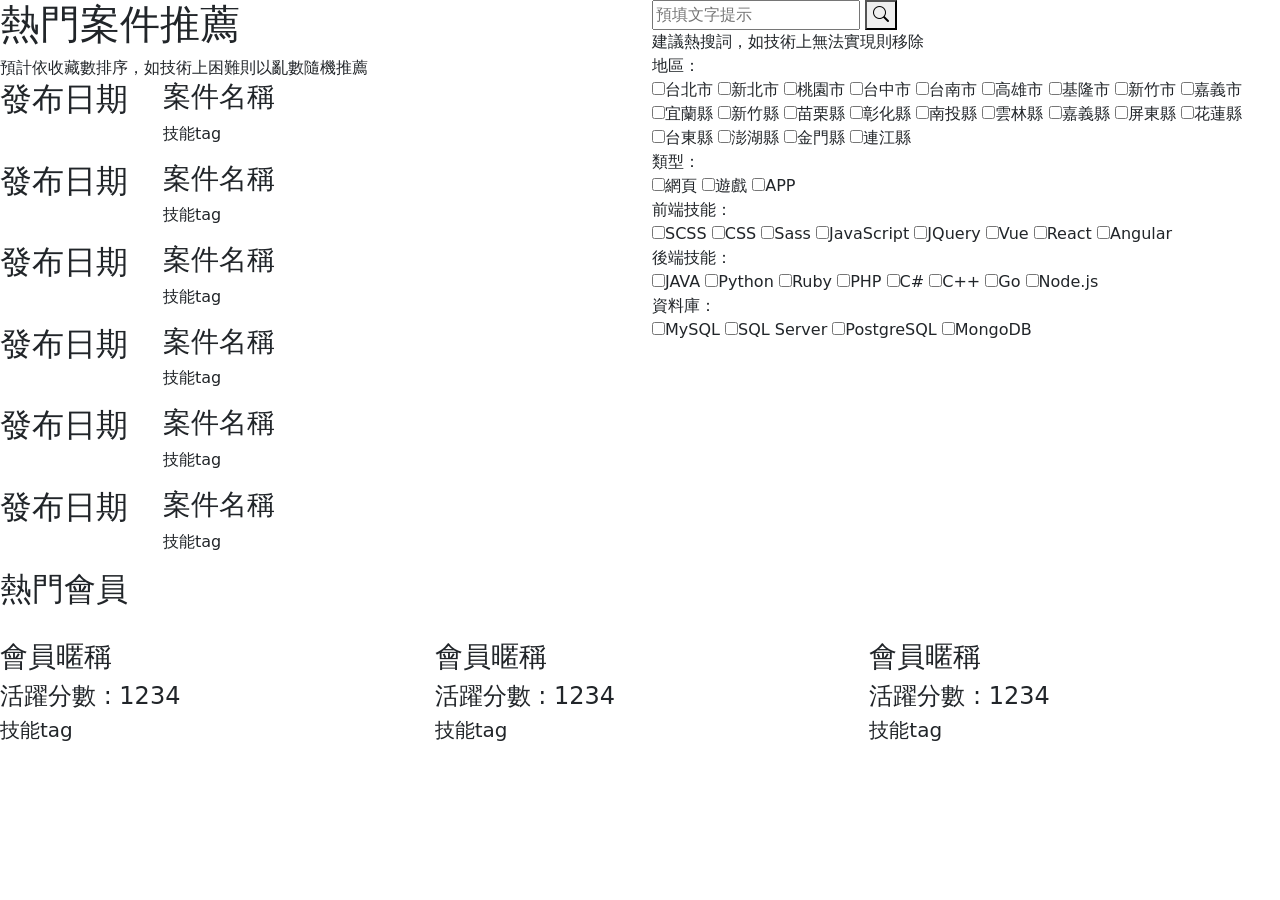
==== templates/index.html @ 71c497ad "1/8 導覽列/首頁/搜尋的html&css 變更為白色Logo、解決sticky的問題" ====
<!DOCTYPE html>
<html lang="en">

<head>
	<meta charset="UTF-8">
	<meta name="viewport" content="width=device-width, initial-scale=1.0">
	<title>首頁SideProject</title>
	<link rel="stylesheet" href="https://cdn.jsdelivr.net/npm/bootstrap-icons@1.11.3/font/bootstrap-icons.min.css">
	<link href="https://cdn.jsdelivr.net/npm/bootstrap@5.3.3/dist/css/bootstrap.min.css" rel="stylesheet"
		integrity="sha384-QWTKZyjpPEjISv5WaRU9OFeRpok6YctnYmDr5pNlyT2bRjXh0JMhjY6hW+ALEwIH" crossorigin="anonymous">
	<script src="https://cdn.jsdelivr.net/npm/bootstrap@5.3.3/dist/js/bootstrap.bundle.min.js"
		integrity="sha384-YvpcrYf0tY3lHB60NNkmXc5s9fDVZLESaAA55NDzOxhy9GkcIdslK1eN7N6jIeHz"
		crossorigin="anonymous"></script>
	<script src="https://kit.fontawesome.com/a076d05399.js" crossorigin="anonymous"></script>
	<link rel="stylesheet" href="fragment.css">
	<link rel="stylesheet" href="index.css">
</head>

<body>
	<div class="sticky" th:if="${member == null}" th:insert="fragments::header"></div>
	<div class="sticky" th:if="${member!= null}" th:insert="fragments::userHeader"></div>

	<main>
		<!-- <section class="row">
			<div id="unknown">最新消息</div>
		</section> -->
		<section class="row">
			<div class="col-6">
				<h1>熱門案件推薦</h1>
				<span>預計依收藏數排序，如技術上困難則以亂數隨機推薦</span>
				<div class="row">
					<div class="col-3">
						<h2>發布日期</h2>
					</div>
					<div class="col-9">
						<h3>案件名稱</h3>
						<p>技能tag</p>
					</div>
				</div>
				<div class="row">
					<div class="col-3">
						<h2>發布日期</h2>
					</div>
					<div class="col-9">
						<h3>案件名稱</h3>
						<p>技能tag</p>
					</div>
				</div>
				<div class="row">
					<div class="col-3">
						<h2>發布日期</h2>
						
					</div>
					<div class="col-9">
						<h3>案件名稱</h3>
						<p>技能tag</p>
					</div>
				</div>
				<div class="row">
					<div class="col-3">
						<h2>發布日期</h2>
					</div>
					<div class="col-9">
						<h3>案件名稱</h3>
						<p>技能tag</p>
					</div>
				</div>
				<div class="row">
					<div class="col-3">
						<h2>發布日期</h2>
					</div>
					<div class="col-9">
						<h3>案件名稱</h3>
						<p>技能tag</p>
					</div>
				</div>
				<div class="row">
					<div class="col-3">
						<h2>發布日期</h2>
					</div>
					<div class="col-9">
						<h3>案件名稱</h3>
						<p>技能tag</p>
					</div>
				</div>
			</div>
			<div class="col-6">
				<div class="search-container">
					<input type="text" id="keyword" placeholder="預填文字提示">
					<button type="button" id="searchButton">
						<i class="bi bi-search"></i>
					</button>
				</div>
				<div>建議熱搜詞，如技術上無法實現則移除</div>
				<div>
					<form id="searchForm" action="/search" method="get">
						地區：<br>
						<label><input type="checkbox" name="options" value="taipei">台北市</label>
						<label><input type="checkbox" name="options" value="newTaipei">新北市</label>
						<label><input type="checkbox" name="options" value="taoyuan">桃園市</label>
						<label><input type="checkbox" name="options" value="taichung">台中市</label>
						<label><input type="checkbox" name="options" value="tainan">台南市</label>
						<label><input type="checkbox" name="options" value="kaohsiung">高雄市</label>
						<label><input type="checkbox" name="options" value="keelung">基隆市</label>
						<label><input type="checkbox" name="options" value="hsinchuCity">新竹市</label>
						<label><input type="checkbox" name="options" value="chiayiCity">嘉義市</label>
						<label><input type="checkbox" name="options" value="yilan">宜蘭縣</label>
						<label><input type="checkbox" name="options" value="hsinchuCounty">新竹縣</label>
						<label><input type="checkbox" name="options" value="miaoli">苗栗縣</label>
						<label><input type="checkbox" name="options" value="changhua">彰化縣</label>
						<label><input type="checkbox" name="options" value="nantou">南投縣</label>
						<label><input type="checkbox" name="options" value="yunlin">雲林縣</label>
						<label><input type="checkbox" name="options" value="chiayiCounty">嘉義縣</label>
						<label><input type="checkbox" name="options" value="pingtung">屏東縣</label>
						<label><input type="checkbox" name="options" value="hualien">花蓮縣</label>
						<label><input type="checkbox" name="options" value="taitung">台東縣</label>
						<label><input type="checkbox" name="options" value="penghu">澎湖縣</label>
						<label><input type="checkbox" name="options" value="kinmen">金門縣</label>
						<label><input type="checkbox" name="options" value="lienchiang">連江縣</label>
						<br>類型：<br>
						<label><input type="checkbox" name="options" value="web">網頁</label>
						<label><input type="checkbox" name="options" value="game">遊戲</label>
						<label><input type="checkbox" name="options" value="app">APP</label>
						<br>前端技能：<br>
						<label><input type="checkbox" name="options" value="SCSS">SCSS</label>
						<label><input type="checkbox" name="options" value="CSS">CSS</label>
						<label><input type="checkbox" name="options" value="Sass">Sass</label>
						<label><input type="checkbox" name="options" value="JavaScript">JavaScript</label>
						<label><input type="checkbox" name="options" value="JQuery">JQuery</label>
						<label><input type="checkbox" name="options" value="Vue">Vue</label>
						<label><input type="checkbox" name="options" value="React">React</label>
						<label><input type="checkbox" name="options" value="Angular">Angular</label>
						<br>後端技能：<br>
						<label><input type="checkbox" name="options" value="JAVA">JAVA</label>
						<label><input type="checkbox" name="options" value="Python">Python</label>
						<label><input type="checkbox" name="options" value="Ruby">Ruby</label>
						<label><input type="checkbox" name="options" value="PHP">PHP</label>
						<label><input type="checkbox" name="options" value="seeSharp">C#</label>
						<label><input type="checkbox" name="options" value="cPlus">C++</label>
						<label><input type="checkbox" name="options" value="Go">Go</label>
						<label><input type="checkbox" name="options" value="NodeJs">Node.js</label>
						<br>資料庫：<br>
						<label><input type="checkbox" name="options" value="MySQL">MySQL</label>
						<label><input type="checkbox" name="options" value="SQLServer">SQL Server</label>
						<label><input type="checkbox" name="options" value="PostgreSQL">PostgreSQL</label>
						<label><input type="checkbox" name="options" value="MongoDB">MongoDB</label>
					</form>
				</div>
		</section>
		<section id="memberCard" class="row">
			<h2>熱門會員</h2>
			<div class="col-4">
				<div id="userImg">
					<img src="image.png" alt="">
				</div>
				<div id="userData">
					<h3>會員暱稱</h3>
					<h4>活躍分數 : 1234</h4>
				</div>
				<h5>技能tag</h5>
			</div>
			<div class="col-4">
				<div id="userImg">
					<img src="image.png" alt="">
				</div>
				<div id="userData">
					<h3>會員暱稱</h3>
					<h4>活躍分數 : 1234</h4>
				</div>
				<h5>技能tag</h5>
			</div>
			<div class="col-4">
				<div id="userImg">
					<img src="image.png" alt="">
				</div>
				<div id="userData">
					<h3>會員暱稱</h3>
					<h4>活躍分數 : 1234</h4>
				</div>
				<h5>技能tag</h5>
			</div>
		</section>
	</main>
	<div th:replace="fragments::footer"></div>
	<script src="jquery-3.7.1.js"></script>
	<script>
		$(document).ready(function () {
			console.log("Document ready");
			$("#searchButton").on('click', function () {
				console.log("觸發搜尋");
				$("#searchForm").submit();
			});
		});
	</script>
</body>

</html>
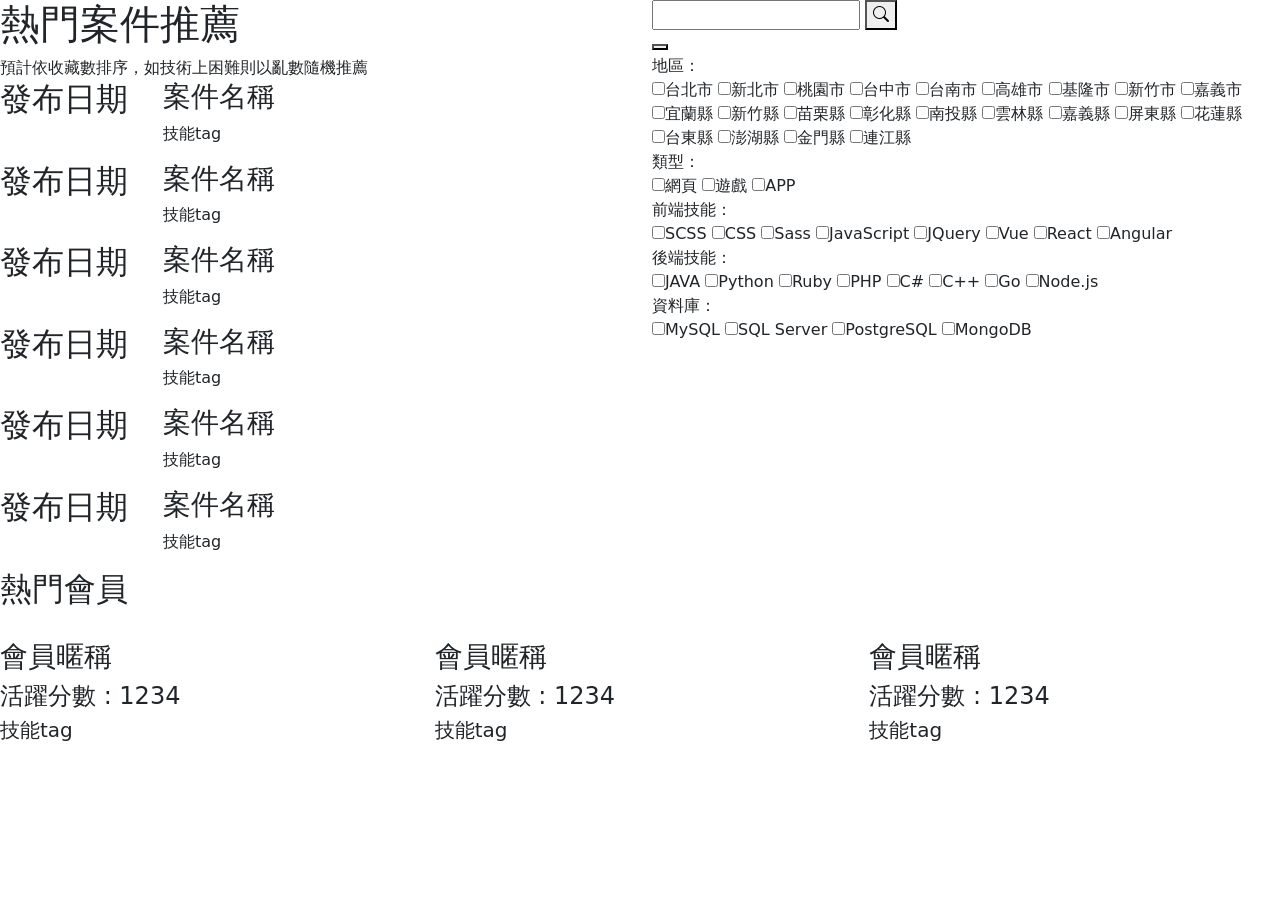
==== commit b39d73c6: "1/13 關鍵字完成" ====
--- a/templates/index.html
+++ b/templates/index.html
@@ -14,6 +14,8 @@
 	<script src="https://kit.fontawesome.com/a076d05399.js" crossorigin="anonymous"></script>
 	<link rel="stylesheet" href="fragment.css">
 	<link rel="stylesheet" href="index.css">
+	<link rel="stylesheet" href="/src/main/resources/static/index.css">
+	<link rel="stylesheet" href="/src/main/resources/static/fragment.css">
 </head>
 
 <body>
@@ -49,7 +51,7 @@
 				<div class="row">
 					<div class="col-3">
 						<h2>發布日期</h2>
-						
+
 					</div>
 					<div class="col-9">
 						<h3>案件名稱</h3>
@@ -85,13 +87,25 @@
 				</div>
 			</div>
 			<div class="col-6">
-				<div class="search-container">
-					<input type="text" id="keyword" placeholder="預填文字提示">
+				<div class="searchContainer">
+					<input type="text" id="keyword">
 					<button type="button" id="searchButton">
 						<i class="bi bi-search"></i>
 					</button>
 				</div>
-				<div>建議熱搜詞，如技術上無法實現則移除</div>
+				<!-- <div>建議熱搜詞，如技術上無法實現則移除</div> -->
+				<tr th:each="Keyword:${kw}">
+					<button class="keywordBtn">
+						<td th:text=${Keyword.keyword}></td>
+					</button>
+				</tr>
+				<!-- <div>
+					<span th:text=${kw.keyword}></span>
+					<span th:text=${kw.keyword}></span>
+					<span th:text=${kw.keyword}></span>
+					<span th:text=${kw.keyword}></span>
+					<span th:text=${kw.keyword}></span>
+				</div> -->
 				<div>
 					<form id="searchForm" action="/search" method="get">
 						地區：<br>
@@ -183,15 +197,7 @@
 	</main>
 	<div th:replace="fragments::footer"></div>
 	<script src="jquery-3.7.1.js"></script>
-	<script>
-		$(document).ready(function () {
-			console.log("Document ready");
-			$("#searchButton").on('click', function () {
-				console.log("觸發搜尋");
-				$("#searchForm").submit();
-			});
-		});
-	</script>
+	<script src="js/index.js" defer></script>
 </body>
 
 </html>
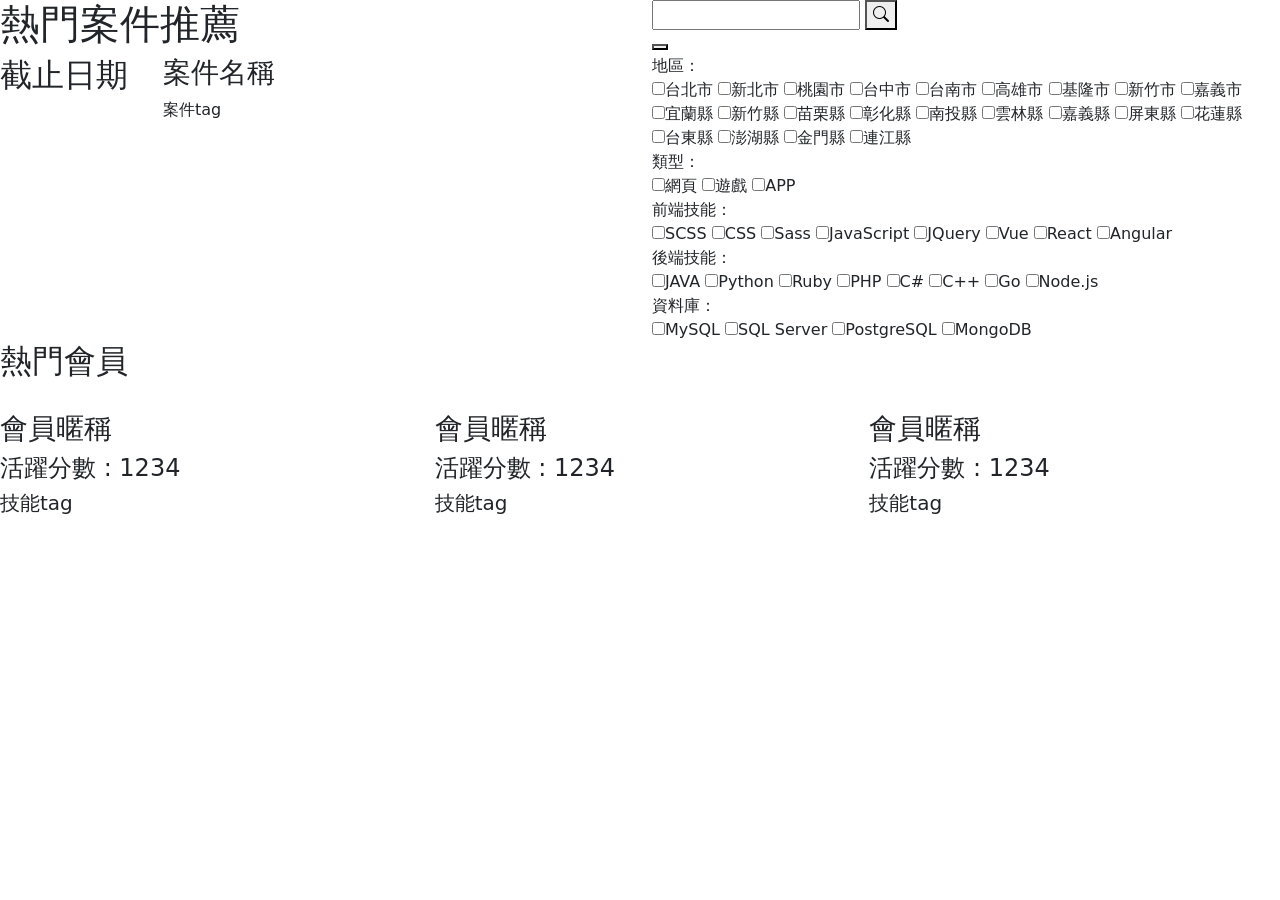
==== commit f8049e44: "1/20 新的前端 解決導覽列會員名稱過長的破板問題" ====
--- a/templates/index.html
+++ b/templates/index.html
@@ -12,10 +12,10 @@
 		integrity="sha384-YvpcrYf0tY3lHB60NNkmXc5s9fDVZLESaAA55NDzOxhy9GkcIdslK1eN7N6jIeHz"
 		crossorigin="anonymous"></script>
 	<script src="https://kit.fontawesome.com/a076d05399.js" crossorigin="anonymous"></script>
-	<link rel="stylesheet" href="fragment.css">
-	<link rel="stylesheet" href="index.css">
-	<link rel="stylesheet" href="/src/main/resources/static/index.css">
-	<link rel="stylesheet" href="/src/main/resources/static/fragment.css">
+	<link rel="stylesheet" href="CSS/fragment.css">
+	<link rel="stylesheet" href="CSS/index.css">
+	<link rel="stylesheet" href="/src/main/resources/static/CSS/index.css">
+	<link rel="stylesheet" href="/src/main/resources/static/CSS/fragment.css">
 </head>
 
 <body>
@@ -29,63 +29,17 @@
 		<section class="row">
 			<div class="col-6">
 				<h1>熱門案件推薦</h1>
-				<span>預計依收藏數排序，如技術上困難則以亂數隨機推薦</span>
-				<div class="row">
+				<div class="row" th:each="keywordCase : ${keywordCase}">
 					<div class="col-3">
-						<h2>發布日期</h2>
+						<h2  th:text=${keywordCase.detail}>截止日期</h2>
 					</div>
 					<div class="col-9">
-						<h3>案件名稱</h3>
-						<p>技能tag</p>
-					</div>
-				</div>
-				<div class="row">
-					<div class="col-3">
-						<h2>發布日期</h2>
-					</div>
-					<div class="col-9">
-						<h3>案件名稱</h3>
-						<p>技能tag</p>
-					</div>
-				</div>
-				<div class="row">
-					<div class="col-3">
-						<h2>發布日期</h2>
-
-					</div>
-					<div class="col-9">
-						<h3>案件名稱</h3>
-						<p>技能tag</p>
-					</div>
-				</div>
-				<div class="row">
-					<div class="col-3">
-						<h2>發布日期</h2>
-					</div>
-					<div class="col-9">
-						<h3>案件名稱</h3>
-						<p>技能tag</p>
-					</div>
-				</div>
-				<div class="row">
-					<div class="col-3">
-						<h2>發布日期</h2>
-					</div>
-					<div class="col-9">
-						<h3>案件名稱</h3>
-						<p>技能tag</p>
-					</div>
-				</div>
-				<div class="row">
-					<div class="col-3">
-						<h2>發布日期</h2>
-					</div>
-					<div class="col-9">
-						<h3>案件名稱</h3>
-						<p>技能tag</p>
+						<h3 th:text=${keywordCase.name}>案件名稱</h3>
+						<p th:text="${keywordCase.tagNames}">案件tag</p>
 					</div>
 				</div>
 			</div>
+			<!-- 搜尋框框 -->
 			<div class="col-6">
 				<div class="searchContainer">
 					<input type="text" id="keyword">
@@ -93,19 +47,14 @@
 						<i class="bi bi-search"></i>
 					</button>
 				</div>
-				<!-- <div>建議熱搜詞，如技術上無法實現則移除</div> -->
-				<tr th:each="Keyword:${kw}">
-					<button class="keywordBtn">
-						<td th:text=${Keyword.keyword}></td>
-					</button>
-				</tr>
-				<!-- <div>
-					<span th:text=${kw.keyword}></span>
-					<span th:text=${kw.keyword}></span>
-					<span th:text=${kw.keyword}></span>
-					<span th:text=${kw.keyword}></span>
-					<span th:text=${kw.keyword}></span>
-				</div> -->
+				<!-- 建議熱搜詞 -->
+				<div class="keywordList">
+					<tr th:each="Keyword:${kw}">
+						<button class="keywordBtn">
+							<td th:text=${Keyword.keyword}></td>
+						</button>
+					</tr>
+				</div>
 				<div>
 					<form id="searchForm" action="/search" method="get">
 						地區：<br>
@@ -165,7 +114,7 @@
 			<h2>熱門會員</h2>
 			<div class="col-4">
 				<div id="userImg">
-					<img src="image.png" alt="">
+					<img src="img/image.png" alt="">
 				</div>
 				<div id="userData">
 					<h3>會員暱稱</h3>
@@ -175,7 +124,7 @@
 			</div>
 			<div class="col-4">
 				<div id="userImg">
-					<img src="image.png" alt="">
+					<img src="img/image.png" alt="">
 				</div>
 				<div id="userData">
 					<h3>會員暱稱</h3>
@@ -185,7 +134,7 @@
 			</div>
 			<div class="col-4">
 				<div id="userImg">
-					<img src="image.png" alt="">
+					<img src="img/image.png" alt="">
 				</div>
 				<div id="userData">
 					<h3>會員暱稱</h3>
@@ -196,7 +145,7 @@
 		</section>
 	</main>
 	<div th:replace="fragments::footer"></div>
-	<script src="jquery-3.7.1.js"></script>
+	<script src="js/jquery-3.7.1.js"></script>
 	<script src="js/index.js" defer></script>
 </body>
 
